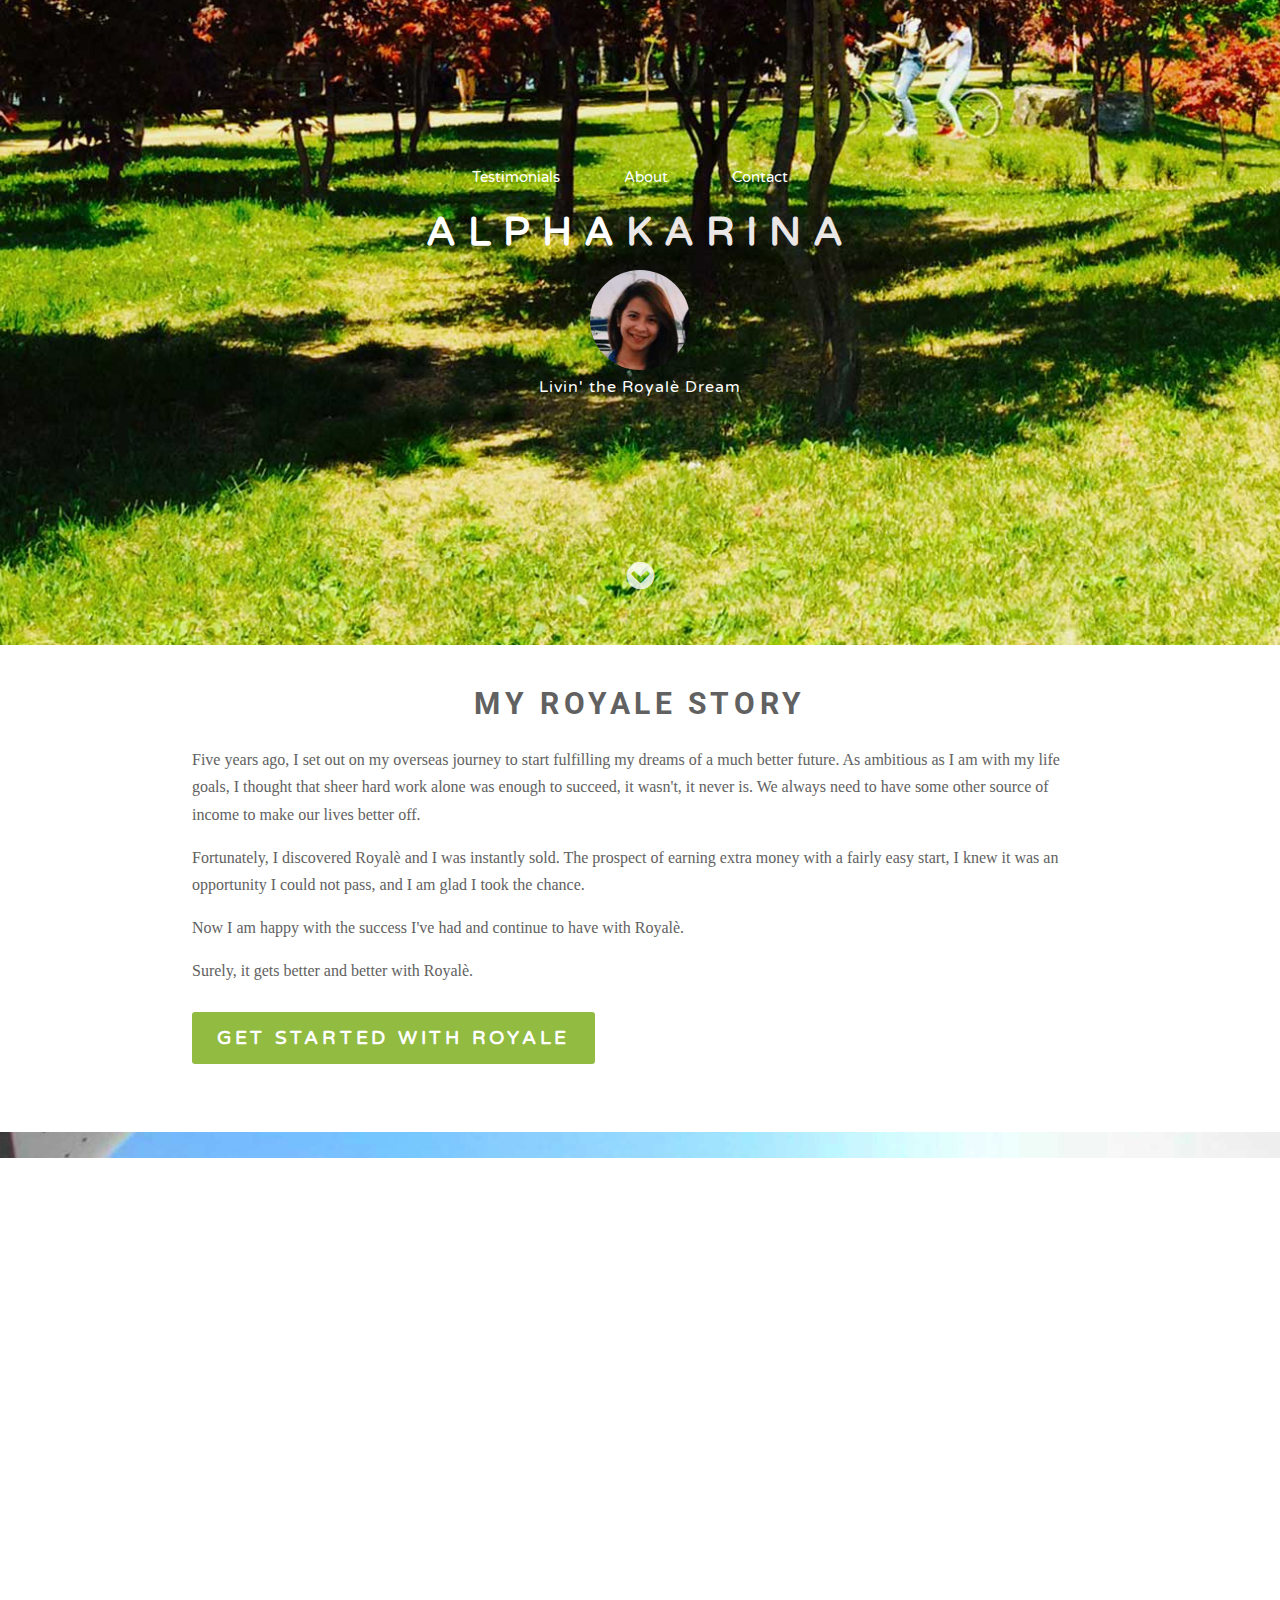
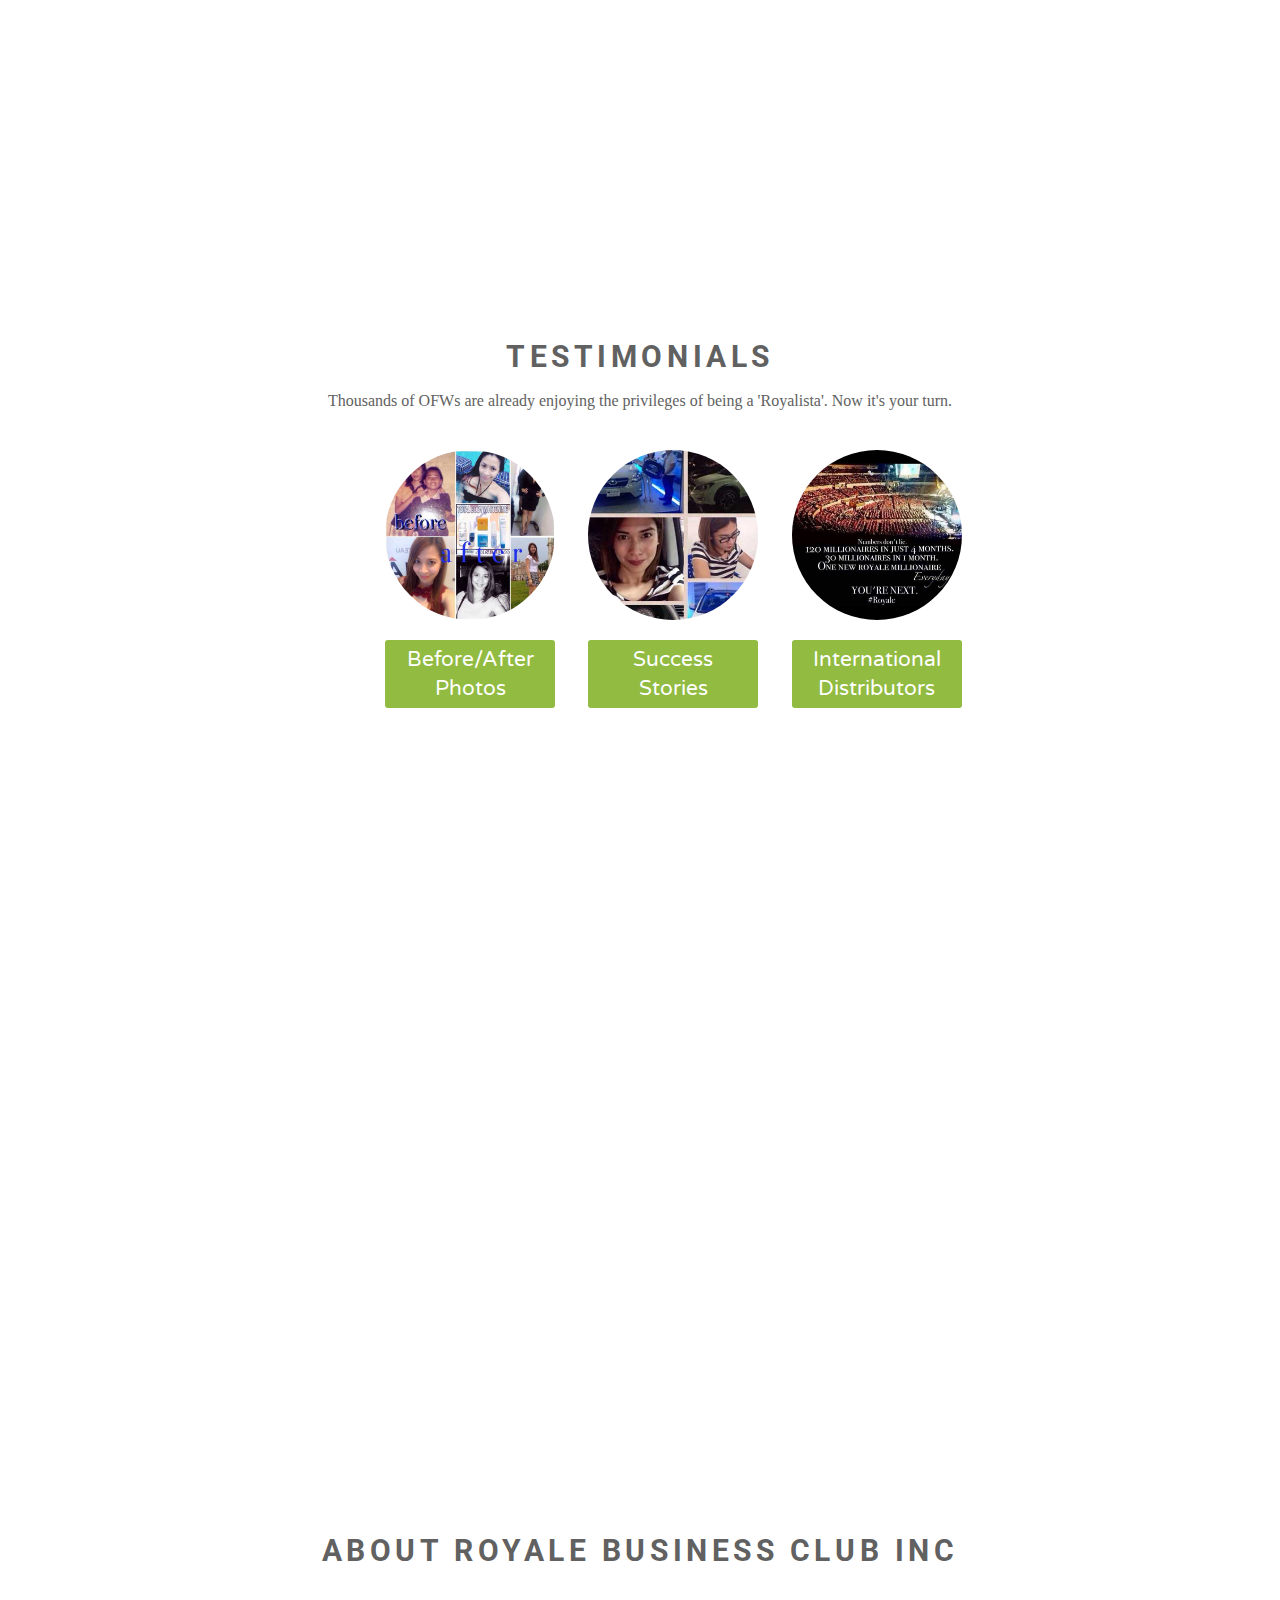
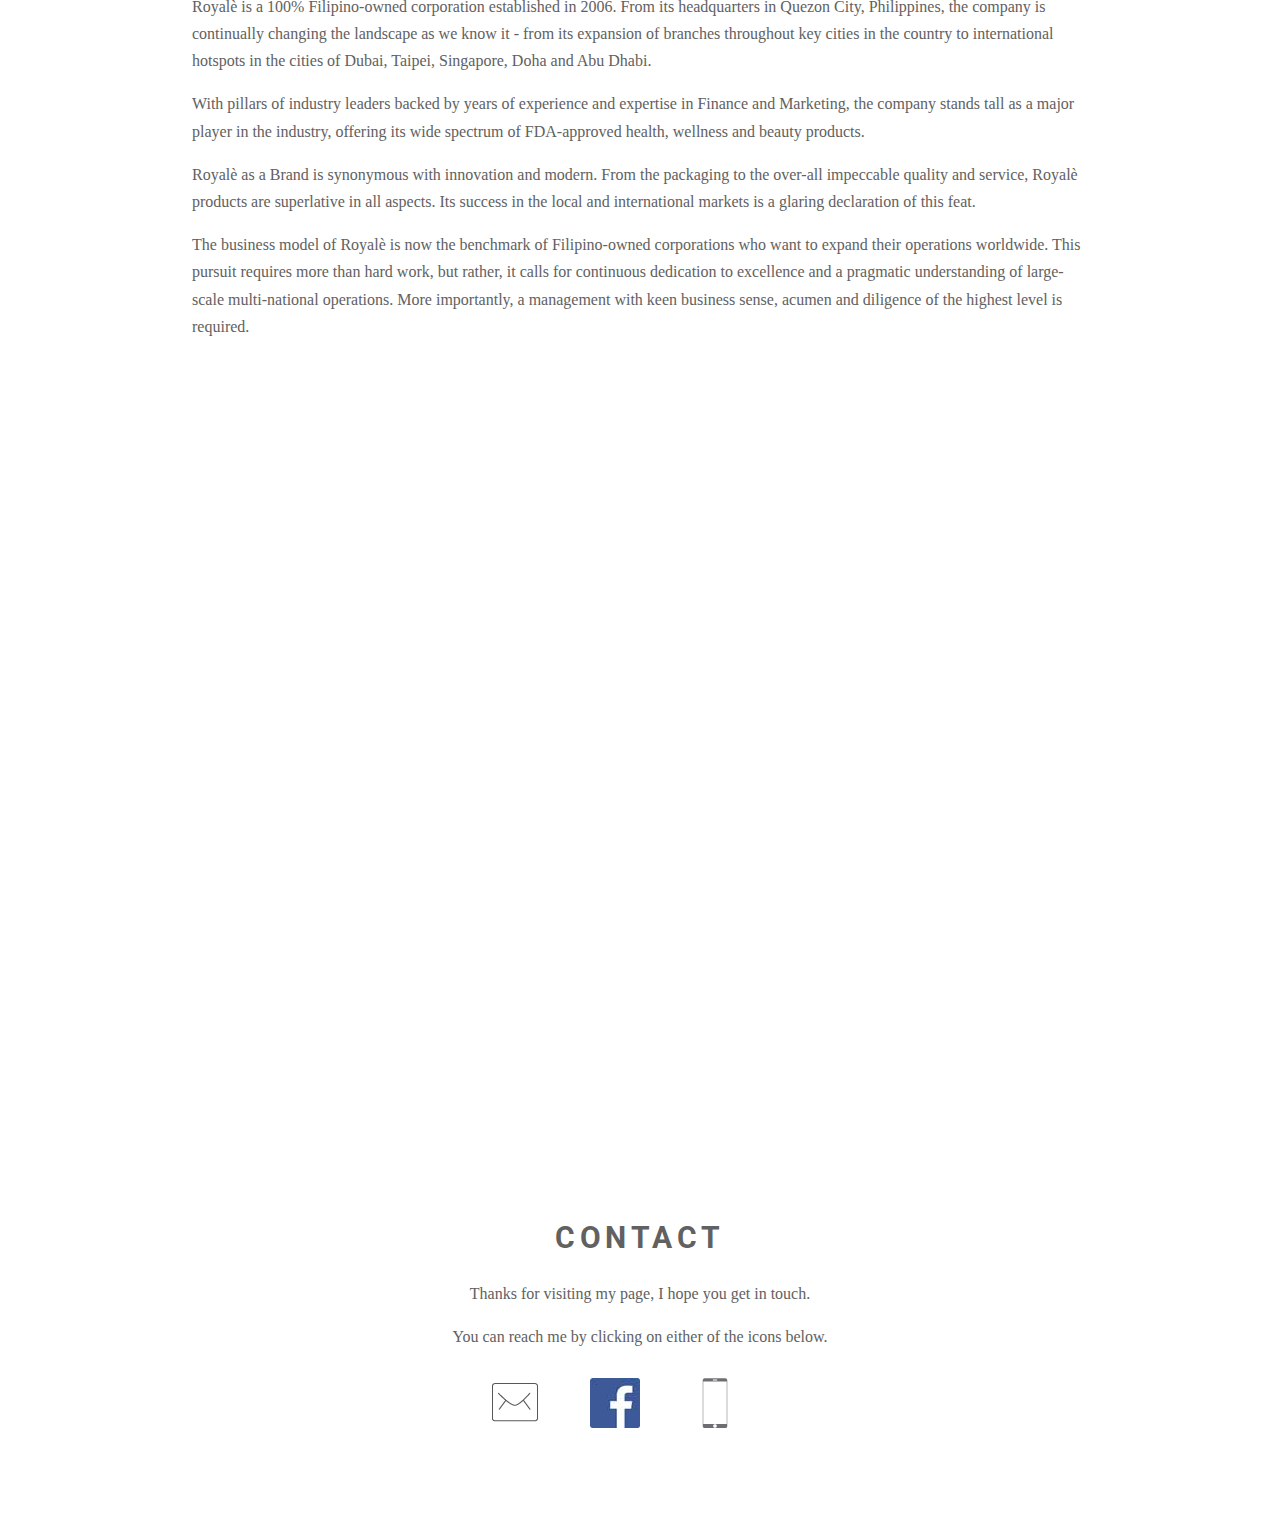
==== index.html @ d2c98008 "Automated commit at 2014-09-12 15:16:18 UTC by middleman-deploy 0.2.3" ====
<!DOCTYPE html>
<!--[if lt IE 7]>      <html class="no-js lt-ie9 lt-ie8 lt-ie7"> <![endif]-->
<!--[if IE 7]>         <html class="no-js lt-ie9 lt-ie8"> <![endif]-->
<!--[if IE 8]>         <html class="no-js lt-ie9"> <![endif]-->
<!--[if gt IE 8]><!--> <html class="no-js"> <!--<![endif]-->
    <head>
        <meta charset="utf-8">
        <meta http-equiv="X-UA-Compatible" content="IE=edge,chrome=1">
        <!-- Use title if it's in the page YAML frontmatter -->
        <title>Alpha Karina</title>
        <meta name="description" content="">
        <meta name="viewport" content="width=device-width">
        <link href='http://fonts.googleapis.com/css?family=Varela+Round' rel='stylesheet' type='text/css'> 

        <link href='http://fonts.googleapis.com/css?family=Roboto' rel='stylesheet' type='text/css'>

        <link href="//maxcdn.bootstrapcdn.com/font-awesome/4.1.0/css/font-awesome.min.css" rel="stylesheet">

        <!-- Place favicon.ico and apple-touch-icon.png in the root directory -->

        <link href="css/normalize-ec2a8901.css" media="screen" rel="stylesheet" type="text/css" />
<link href="css/main-12989f9e.css" media="screen" rel="stylesheet" type="text/css" />
<link href="css/style-12ccabf1.css" media="screen" rel="stylesheet" type="text/css" />
<link href="css/lightbox-7be808d5.css" media="screen" rel="stylesheet" type="text/css" />
<link href="css/jquery.bxslider-d6df40f2.css" media="screen" rel="stylesheet" type="text/css" /> 
        <script src="js/vendor/modernizr-2.6.1.min-0d7a8993.js"></script>        
        <script src="js/vendor/lightbox.min-272e12c3.js"></script>        
        <script src="js/vendor/jquery.bxslider.min-d3cb6875.js"></script> 
        <script src="js/vendor/jquery.stellar.min-2bbe500d.js"></script> 
    </head>
    
        <!--[if lt IE 7]>
            <p class="chromeframe">You are using an outdated browser. <a href="http://browsehappy.com/">Upgrade your browser today</a> or <a href="http://www.google.com/chromeframe/?redirect=true">install Google Chrome Frame</a> to better experience this site.</p>
        <![endif]-->

    <body class="index">

        <div id="container">
  <div class="homeBg" data-stellar-background-ratio=".25">
    <div class="header">

      <nav>
        <ul>
          <li><a href="#testimonials">Testimonials</a></li>
          <li><a href="#about">About</a></li>
          <li><a href="#contact">Contact</a></li>
        </ul>
      </nav>      
    
      <div>
        <h1 >ALPHA<span>KARINA</span></h1>
        <img class="img-alpha" src="img/alphaHeader-5966c0d0.jpg" /> 
        <p>Livin' the Royalè Dream</p>
      </div>

      <div class="browseSvg">
        <a href="#royale">
        <i class="fa fa-chevron-circle-down fa-2x"></i></a>
      </div>      
    </div><!--.header-->
  </div><!--.homeBg-->  

  <div class="main">

    <section id="royale">

      <h1>My Royale Story</h1>
      <p>
        Five years ago, I set out on my overseas journey to start fulfilling my dreams of a much better future. As ambitious as I am with my life goals, I thought that sheer hard work alone was enough to succeed, it wasn't, it never is. We always need to have some other source of income to make our lives better off.
      </p>
      <p>
          Fortunately, I discovered Royalè and I was instantly sold. The prospect of earning extra money with a fairly easy start, I knew it was an opportunity I could not pass, and I am glad I took the chance.
      </p>
      <p>
          Now I am happy with the success I've had and continue to have with Royalè.
      </p>
      <p>Surely, it gets better and better with Royalè.</p>

      <h3><a href="start/">Get Started with Royale</a></h3>

    </section>
  </div><!--.main-->  

  <section class="module parallax parallax-1" data-stellar-background-ratio=".25">

    <div class="container">  
      <h1>#Free<span>Falling</span></h1>        
        <div class="browse2">
          <a href="#testimonials">
          <i class="fa fa-chevron-circle-down fa-3x"></i></a>
        </div>
    </div><!--.container-->  

  </section>
        
  <div class="testimonials-section center-cont">
    <section id="testimonials">
      <h1>Testimonials</h1>
      <p>
          Thousands of OFWs are already enjoying the privileges of being a 'Royalista'. Now it's your turn.
      </p>

      <div class="testi-lightbox">
        <div class="table">
          <ul>

            <li> 
                    
                <ul>
                  <li><a href="/img/bef-1-f3e4585e.jpg" data-lightbox="before"><img class="testi-img" src="img/bef-1-f3e4585e.jpg" /><span>Before/After Photos</span></a></li>
                  <li><a href="/img/bef-2-6d7b9734.jpg" data-lightbox="before" style="display: none;">2</a></li>
                  <li><a href="/img/bef-3-d622bdcc.jpg" data-lightbox="before" style="display: none;">3</a></li>
                  <li><a href="/img/bef-4-c983441d.jpg" data-lightbox="before" style="display: none;">4</a></li>
                  <li><a href="/img/bef-5-0d9a2e13.jpg" data-lightbox="before" style="display: none;">5</a></li>
                </ul>
                        
            </li>

              
                <li>
                 
                    <ul>
                  <li><a href="/img/success-1-9a375135.jpg" data-lightbox="success" data-title="Ms. Almond Randrup, nurse by profession and within her 3 years in Royalè, she rewarded herself a brand new Subaru SUV."><img class="testi-img" src="img/success-thumb-33e71b02.jpg" /><span class="testi-span">Success Stories</span></a></li>
                  <li><a href="/img/success-2-4462d247.jpg" data-lightbox="success" data-title="Mr. Daniel Cancio, the first OFW in Dubai who bought a brand new Ferrari by only doing Royalè. He is a 'Movers & Shakers' awardee, earned PhP30 million pesos with Royalè." style="display: none;">2</a></li>
                  <li><a href="/img/success-3-e5406aa5.jpg" data-lightbox="success" data-title="Rey Phillip Ferrer, a former Professor at the University of the East in Philippines,  chooses to do Royalè because of the big income differences." style="display: none;">3</a></li>
                  <li><a href="/img/success-4-52f83676.jpg" data-lightbox="success" data-title="Ms. Alpha Manguba earned thousands in her first 3 months of doing Royalè as part-time business. After office hours, she goes directly to Royalè office for 2 to 3x a week." style="display: none;">4</a></li>
                  <li><a href="/img/success-5-e309faeb.jpg" data-lightbox="success" data-title="Ms.Apple Tan bought her Audi car & townhouse by doing Royalè for 6 years" style="display: none;">5</a></li>
                  <li><a href="/img/success-6-91b6b8d9.jpg" data-lightbox="success" data-title="'Shop 'til you drop' all designers bags & belts in Paris, France." style="display: none;">6</a></li>
                  <li><a href="/img/success-7-f54616f6.jpg" data-lightbox="success" data-title="Ms. Mary Joanne Tan received her award as 'Movers & Shakers' (earned PhP30 million with Royalè)" style="display: none;">7</a></li>
                  <li><a href="/img/success-8-654dc7d8.jpg" data-lightbox="success" style="display: none;">8</a></li>
                  <li><a href="/img/int-6-7c210664.jpg" data-lightbox="success" data-title="Now imagine yourself earning this much with Royalè. Are you excited yet? You should be."style="display: none;">9</a></li>
                  </ul>
                             
              </li>  
               
            <li>       
             
                <ul>
                  <li><a href="/img/int-1-15725732.jpg" data-lightbox="int"><img class="testi-img" src="img/int-1-15725732.jpg" /><span>International Distributors</span></a></li>
                  <li><a href="/img/int-2-93400773.jpg" data-lightbox="int" style="display: none;">2</a></li>
                  <li><a href="/img/int-3-fdcdd3ac.jpg" data-lightbox="int" style="display: none;">3</a></li>
                  <li><a href="/img/int-4-5a03297e.jpg" data-lightbox="int" style="display: none;">4</a></li>
                  <li><a href="/img/int-5-60a8d8f2.jpg" data-lightbox="int" style="display: none;">5</a></li>                  
                  <li><a href="/img/int-7-1f85504b.jpg" data-lightbox="int" style="display: none;">6</a></li>
                  
                </ul>
              
            </li>

          </ul>
        </div>
      </div>

      <div>
<ul>
    
  </ul>
  

   
</div> 

    </section>
  </div><!--.main-->  

  <section class="module parallax parallax-2" data-stellar-background-ratio=".25">
    <div class="container">  
      <h1>#Team<span>Happy</span></h1>
      <div class="browse2">
        <a href="#about">
        <i class="fa fa-chevron-circle-down fa-3x"></i></a>
      </div>
    </div><!--.container-->  
              
  </section>
        
  <div class="main">
    <section id="about">
      <h1>About Royale Business Club Inc</h1>
      <p>
          Royalè is a 100% Filipino-owned corporation established in 2006. From its headquarters in Quezon City, Philippines, the company is continually changing the landscape as we know it - from its expansion of branches throughout key cities in the country to international hotspots in the cities of Dubai, Taipei, Singapore, Doha and Abu Dhabi.
      </p>  
      <p>
          With pillars of industry leaders backed by years of experience and expertise in Finance and Marketing, the company stands tall as a major player in the industry, offering its wide spectrum of FDA-approved health, wellness and beauty products. 
      </p>
      <p>
          Royalè as a Brand is synonymous with innovation and modern. From the packaging to the over-all impeccable quality and service, Royalè products are superlative in all aspects. Its success in the local and international markets is a glaring declaration of this feat.
      </p>
      <p>

          The business model of Royalè is now the benchmark of Filipino-owned corporations who want to expand their operations worldwide. This pursuit requires more than hard work, but rather, it calls for continuous dedication to excellence and a pragmatic understanding of large-scale multi-national operations. More importantly, a management with keen business sense, acumen and diligence of the highest level is required.
      </p>
    </section>
  </div><!--.main-->  

  <section class="module parallax parallax-3" data-stellar-background-ratio=".25">
    <div class="container">  
      <h1>#Flower<span>Power</span></h1>
      <div class="browse2">
        <a href="#contact">
          <i class="fa fa-chevron-circle-down fa-3x"></i></a>
      </div>
    </div><!--.container-->  
  </section>
          
              
  <div class="main center-cont">            
    <section id="contact">
      <h1>Contact</h1>

      <p>Thanks for visiting my page, I hope you get in touch.</p>    
      <p>You can reach me by clicking on either of the icons below.</p>      
      
      <div class="contactIcons">
      <a href="mailto:alphakarinaroyale@gmail.com" class="email"> </a>
      <a href="https://facebook.com/alpha.manguba" target="_blank" class="fb"> </a>
      <a href="/img/contact-d8ec8155.jpg" data-lightbox="contact" class="mobile"> </a>
      </div>
    </section>
  </div><!--.main-->

  <a href="#" class="scrollToTop"><span>Back To Top</span></a>

</div><!--container-->

<script src="https://squaresend.com/squaresend.js"></script>



        <script src="//ajax.googleapis.com/ajax/libs/jquery/1.11.1/jquery.min.js"></script>
        <script>window.jQuery || document.write('<script src="js/vendor/jquery-1.11.1.min-4a99362a.js"><\/script>')</script>        
        
        <script src="js/all-8e09cda8.js" type="text/javascript"></script> 

        <!-- Google Analytics: change UA-XXXXX-X to be your site's ID. -->
        <script>
            var _gaq=[['_setAccount','UA-XXXXX-X'],['_trackPageview']];
            (function(d,t){var g=d.createElement(t),s=d.getElementsByTagName(t)[0];
            g.src=('https:'==location.protocol?'//ssl':'//www')+'.google-analytics.com/ga.js';
            s.parentNode.insertBefore(g,s)}(document,'script'));
        </script>
        
    </body>
</html>
---- css/main-12989f9e.css ----
html,button,input,select,textarea{color:#222}body{font-size:1em;line-height:1.4}::-moz-selection{background:#b3d4fc;text-shadow:none}::selection{background:#b3d4fc;text-shadow:none}hr{display:block;height:1px;border:0;border-top:1px solid #ccc;margin:1em 0;padding:0}img{vertical-align:middle}fieldset{border:0;margin:0;padding:0}textarea{resize:vertical}.chromeframe{margin:0.2em 0;background:#ccc;color:#000;padding:0.2em 0}.ir{background-color:transparent;border:0;overflow:hidden;*text-indent:-9999px}.ir:before{content:"";display:block;width:0;height:100%}.hidden{display:none !important;visibility:hidden}.visuallyhidden{border:0;clip:rect(0 0 0 0);height:1px;margin:-1px;overflow:hidden;padding:0;position:absolute;width:1px}.visuallyhidden.focusable:active,.visuallyhidden.focusable:focus{clip:auto;height:auto;margin:0;overflow:visible;position:static;width:auto}.invisible{visibility:hidden}.clearfix:before,.clearfix:after{content:" ";display:table}.clearfix:after{clear:both}.clearfix{*zoom:1}@media print{*{background:transparent !important;color:#000 !important;box-shadow:none !important;text-shadow:none !important}a,a:visited{text-decoration:underline}a[href]:after{content:" (" attr(href) ")"}abbr[title]:after{content:" (" attr(title) ")"}.ir a:after,a[href^="javascript:"]:after,a[href^="#"]:after{content:""}pre,blockquote{border:1px solid #999;page-break-inside:avoid}thead{display:table-header-group}tr,img{page-break-inside:avoid}img{max-width:100% !important}@page{margin:0.5cm}p,h2,h3{orphans:3;widows:3}h2,h3{page-break-after:avoid}}
---- css/style-12ccabf1.css ----
body{color:#616161;font-family:Georgia, Times, serif}body h1{text-transform:uppercase;text-align:center;font-family:'Roboto';letter-spacing:0.15em;font-size:1.9em;font-weight:bold}body p{font-weight:lighter;line-height:.2em}#container{margin-left:auto;margin-right:auto}.main{margin:0 auto;width:70%}section{padding-bottom:7%;padding-top:2%}.main p{line-height:170%}a{outline:0 !important}.main h3{margin-top:40px}.main h3 a{text-decoration:none;list-style-type:none;text-transform:uppercase;font-family:"Varela round", sans-serif;font-size:1em;letter-spacing:.2em;color:#fff;padding:15px 25px 15px 25px;background-color:#91bb41;border-radius:3px}.main h3 a:hover{opacity:0.85;-webkit-transition:all 0.4s ease 0s;-moz-transition:all 0.4s ease 0s;-ms-transition:all 0.4s ease 0s;transition:all 0.4s ease 0s}.testimonials-section{width:90%;margin-left:auto;margin-right:auto}.testi-img{height:170px;width:170px;border-radius:100%;background-repeat:none}.table{display:table;margin:0 auto}.testi-lightbox{height:100%}.testi-lightbox ul{text-align:center}.testi-lightbox ul li{width:24%;float:left;margin-right:6.2%;padding-right:2.1%;margin-bottom:2%;list-style-type:none;border-radius:3%}.testi-lightbox ul li a{text-decoration:none;position:relative}.testi-lightbox ul li a:hover{opacity:0.85;-webkit-transition:all 0.4s ease 0s;-moz-transition:all 0.4s ease 0s;-ms-transition:all 0.4s ease 0s;transition:all 0.4s ease 0s}.testi-lightbox ul li a span{font-family:"Varela round", sans-serif;color:#fff;font-size:1.3em;vertical-align:center;position:absolute;top:115px;background-color:#91bb41;left:0;padding:5px 10px 5px 10px;border-radius:3px}.scrollToTop{width:90px;height:90px;font-family:"Varela round", sans-serif;padding:10px;text-align:center;background-color:#ccc;font-weight:light;font-size:12px;color:#444;text-decoration:none;position:fixed;bottom:7px;right:1px;display:none;background:url("/img/arrowUp-6f41e5c9.png") no-repeat 10px 15px}.scrollToTop span{position:fixed;bottom:30px;right:40px;color:#ccc}.scrollToTop:hover{text-decoration:none}.header{text-align:center;padding-top:150px}.homeBg{background-image:url("/img/alphaBg1-5f12766c.jpg");background-size:cover;height:645px;width:100%;background-repeat:no-repeat;background-attachment:fixed;background-position:center top;font-family:"Varela round", sans-serif}.homeBg h1{font-size:40px;font-family:"Varela round", sans-serif;color:#fff;letter-spacing:12px;margin:10px}.homeBg h1 span{color:#ebe7e7;display:inline-block}.homeBg p{color:#fff;letter-spacing:1px}.img-alpha{height:100px;width:100px;border-radius:100%}nav ul{text-align:center}nav ul li{display:inline-block;margin-right:60px;text-decoration:none;list-style:none}nav ul li .selected{color:#bdd78b;outline:0}nav ul li a{text-decoration:none;color:#fff;font-size:15px}nav ul li a:hover{opacity:0.8;-webkit-transition:all 0.4s ease 0s;-moz-transition:all 0.4s ease 0s;-ms-transition:all 0.4s ease 0s;transition:all 0.4s ease 0s}nav ul.sticky{position:fixed;z-index:20;width:100%;padding-top:15px;top:-20px;text-align:right;background-color:#fff;-webkit-transition:all 0.4s ease 0s;-moz-transition:all 0.4s ease 0s;-ms-transition:all 0.4s ease 0s;transition:all 0.4s ease 0s;border-bottom:1px solid #e8e8e8;padding-bottom:10px;box-shadow:0 1.5px 2px 0 rgba(0,0,0,0.2),0 0 1px 1px rgba(255,255,255,0.2) inset}nav ul.sticky a{color:#686868;font-family:"Varela round", sans-serif}nav ul.sticky .selected{color:#bdd78b}.browseSvg{margin-top:170px}i{color:#fff;opacity:0.8}section.module.parallax{height:645px;background-position:50% 50%;background-repeat:no-repeat;background-attachment:fixed;background-size:cover}section.module.parallax-1{background-image:url("/img/skydive2-d46f6daa.jpg")}.container h1{padding-top:10%;font-size:400%;font-family:"Varela round", sans-serif;letter-spacing:.1em;text-transform:none;font-weight:lighter;text-align:center;color:#fff;opacity:.5}section.module.parallax-2{background-image:url("/img/skydive1-ffb77cdc.jpg")}section.module.parallax-3{background-image:url("/img/flower-dd47fab4.jpg")}.browse2{text-align:center}.browse2 i{opacity:0.7;margin-top:100px}.contactIcons{margin-top:50px}#contact a{font-size:50px;text-indent:-999px;padding:50px}.email{background:url("/img/envelopeSmall-c3c065c7.png") no-repeat 0px 20px}.mobile{background:url("/img/mobile-6947c3b6.png") no-repeat 0px 20px;padding:20px}.mobile a{text-align:right;font-size:10px}.fb{background:url("/img/facebook-e70dcef2.jpg") no-repeat 0 20px;padding:40px}.submit :hover{background-color:#bdd78b}.startHeader{background-image:url("/img/flower2-14a64ff2.jpg");background-size:cover;height:645px;background-position:30% 50%;background-repeat:no-repeat;background-attachment:fixed;background-position:center top}.start-cont{padding-top:40px;padding-bottom:50px}.center-cont{text-align:center}.startCont{padding:20px;margin:0 10px 0 10px;width:550px;max-height:500px;text-align:center;font-family:"Varela round", sans-serif}.startCont h1{letter-spacing:10px;font-size:35px;font-family:"Varela round", sans-serif;background-color:#96bf47;border-radius:3px;padding:5px;color:#efefef}.startCont h1 span{color:#fff;font-size:50px}.startCont h2{color:#fff}.startCont p{color:#fff;text-align:left;margin-left:40px;line-height:150%}.homeLink nav ul li{text-indent:-999px}.browse{text-align:center;margin-top:130px}.slideCont{background-image:url("/img/royale1-81ae5d79.jpg");background-size:cover;height:500px;width:100%;background-attachment:fixed}.channels ul{list-style:none;height:550px}.channels ul li{margin-left:5%;float:left;padding:5px;height:500px}#channels{background-image:url("/img/royale1-81ae5d79.jpg");background-size:cover;height:auto;width:100%;background-attachment:fixed}.main a{text-decoration:none;color:#5c5c5c;font-size:25px}.main a span{font-size:13px;color:#b2d078}.sliderBg{background-image:url("/img/royale1-81ae5d79.jpg");background-size:cover;width:100%;background-attachment:fixed}.sliderCont{max-width:600px;height:520px;margin:0 auto;padding-top:20px}@media screen and (max-width: 767px){.main h1{font-size:110%;line-height:120%;padding-top:5%}.main h2{font-size:120%}.main h3{font-size:71%}.main h3 a{font-size:2em}.main h3 a span{font-size:40%}.main p{font-size:80%}.mobile{padding:5px}.testimonials-section{width:90%;margin:0 auto}.testimonials-section p{line-height:1.5em;font-size:80%}.testimonials-section h1{font-size:110%}.testi-lightbox{width:100%}.testi-lightbox ul li{float:none;width:80%;margin-left:-15px;padding-right:15px;margin-bottom:60px}.testi-lightbox ul li a{position:relative;font-size:.8em}.testi-lightbox ul li a span{position:absolute;right:30px;top:20px}.testi-lightbox li:nth-child(3){margin-top:-35px}.table{display:block}.homeBg{background-size:551%;max-height:500px;background-position:85% 50%;background-attachment:scroll}.header{padding-top:20px}.startHeader{background-size:650%;height:650px;background-position:10% 4%;background-attachment:scroll}.startCont{width:inherit;height:400px;text-align:center}.startCont h1{font-size:15px;background-color:#96bf47;border-radius:3px;padding:5px 10px 5px 10px;color:#efefef}.startCont h1 span{color:#fff;font-size:20px}.startCont h2{font-size:20px}.startCont p{font-size:.7em;text-align:center;margin-left:0}.sliderCont{height:100%}.browse i{margin-top:20px}.browseSvg{margin-top:80px}.contactIcons{margin-bottom:80px}#contact a{padding:40px}nav ul.sticky{text-align:left}nav ul li{margin-right:9%}section.module.parallax-1{background-size:200%;background-attachment:scroll}section.module.parallax-2{background-size:200%;background-attachment:scroll}section.module.parallax-3{background-size:200%;background-position:left bottom;background-attachment:scroll}section.module.parallax{height:350px}section{margin-bottom:5%;padding-top:0;padding-bottom:5%}.main{width:75%}.main h3 a{font-size:.92em;padding:10px}.browse{margin-top:100px}.container{display:none}.sliderBg{background-size:240%}}@media screen and (min-width: 768px) and (max-width: 1024px){.testi-img{height:140px;width:140px;border-radius:100%}.testi-lightbox{height:auto}.testi-lightbox ul li{padding:1%;margin-right:1.5%;padding-bottom:35px}.startHeader{background-size:300%;background-position:12% 30%;background-attachment:scroll}section.module.parallax-1{background-size:200%;background-attachment:scroll}section.module.parallax-2{background-size:200%;background-attachment:scroll}section.module.parallax-3{background-size:200%;background-position:left bottom;background-attachment:scroll}.homeBg{background-size:250%;background-position:95% 5%;background-attachment:scroll}.browse{margin-top:90px;text-align:center}.startCont{width:inherit}.startCont p{text-align:center;margin-left:0px}.startHeader{text-align:center}.contactIcons{margin-bottom:0}#contact{padding-bottom:40%}#contact a{margin-left:30px;margin-top:30px}.container{font-size:90%}.mobile{padding:5px}.main h1{font-size:150%;line-height:120%;padding-top:5%}.main h2{font-size:120%}.main h3{font-size:100%}.main p{font-size:80%}.main a{font-size:100%}.main a span{font-size:60%}.sliderBg{background-size:240%}}
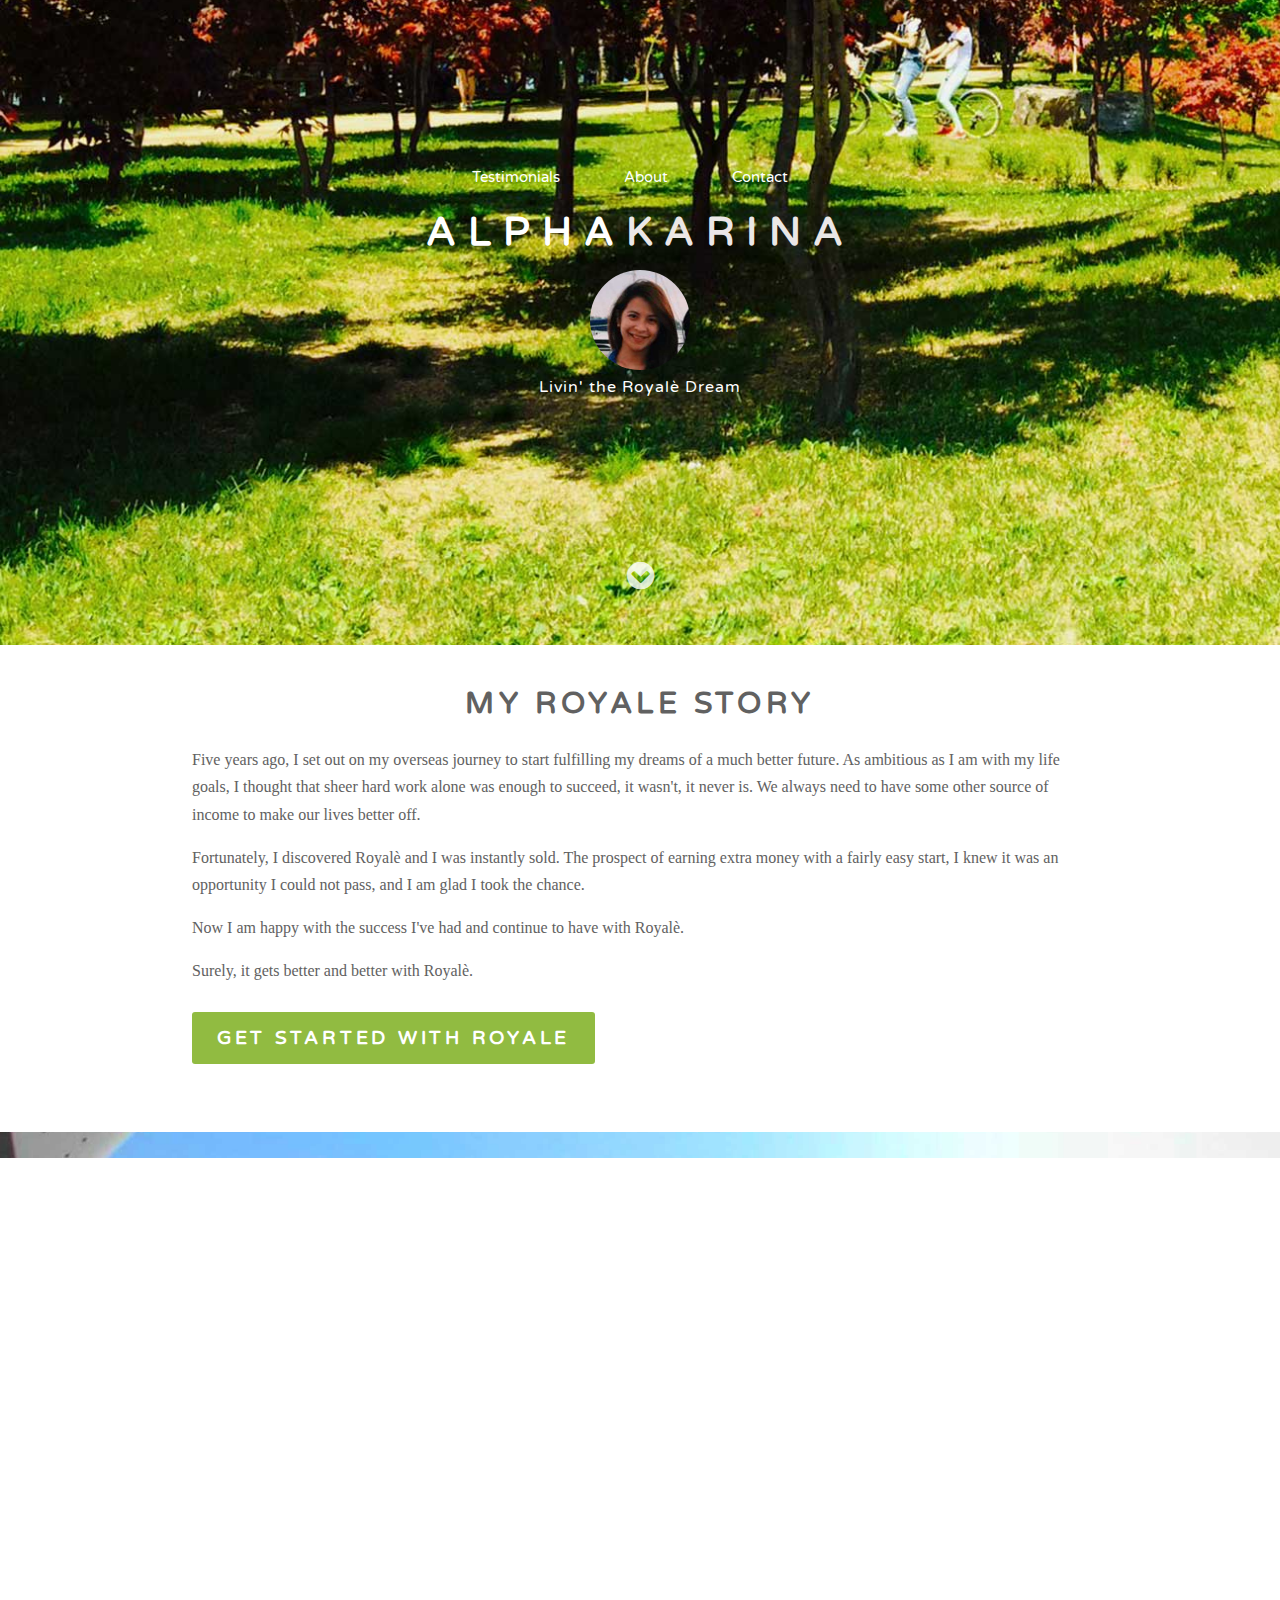
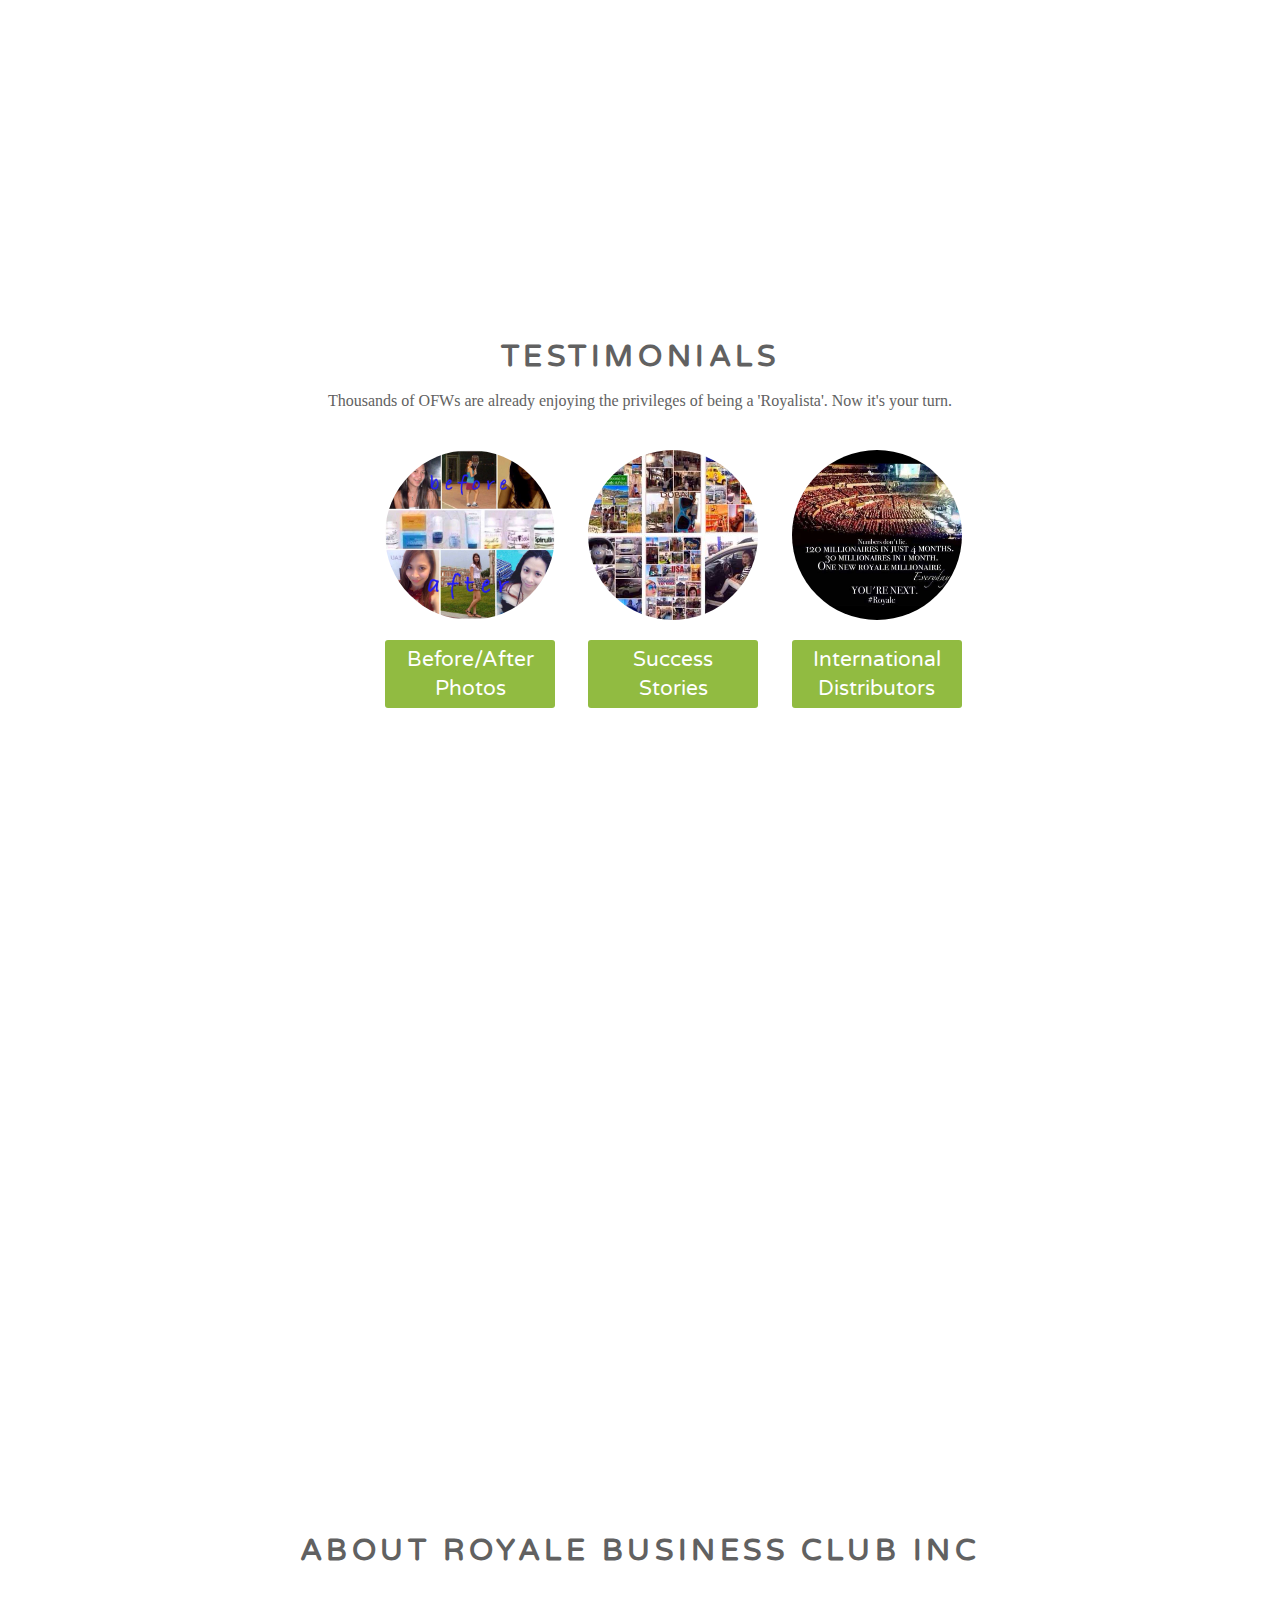
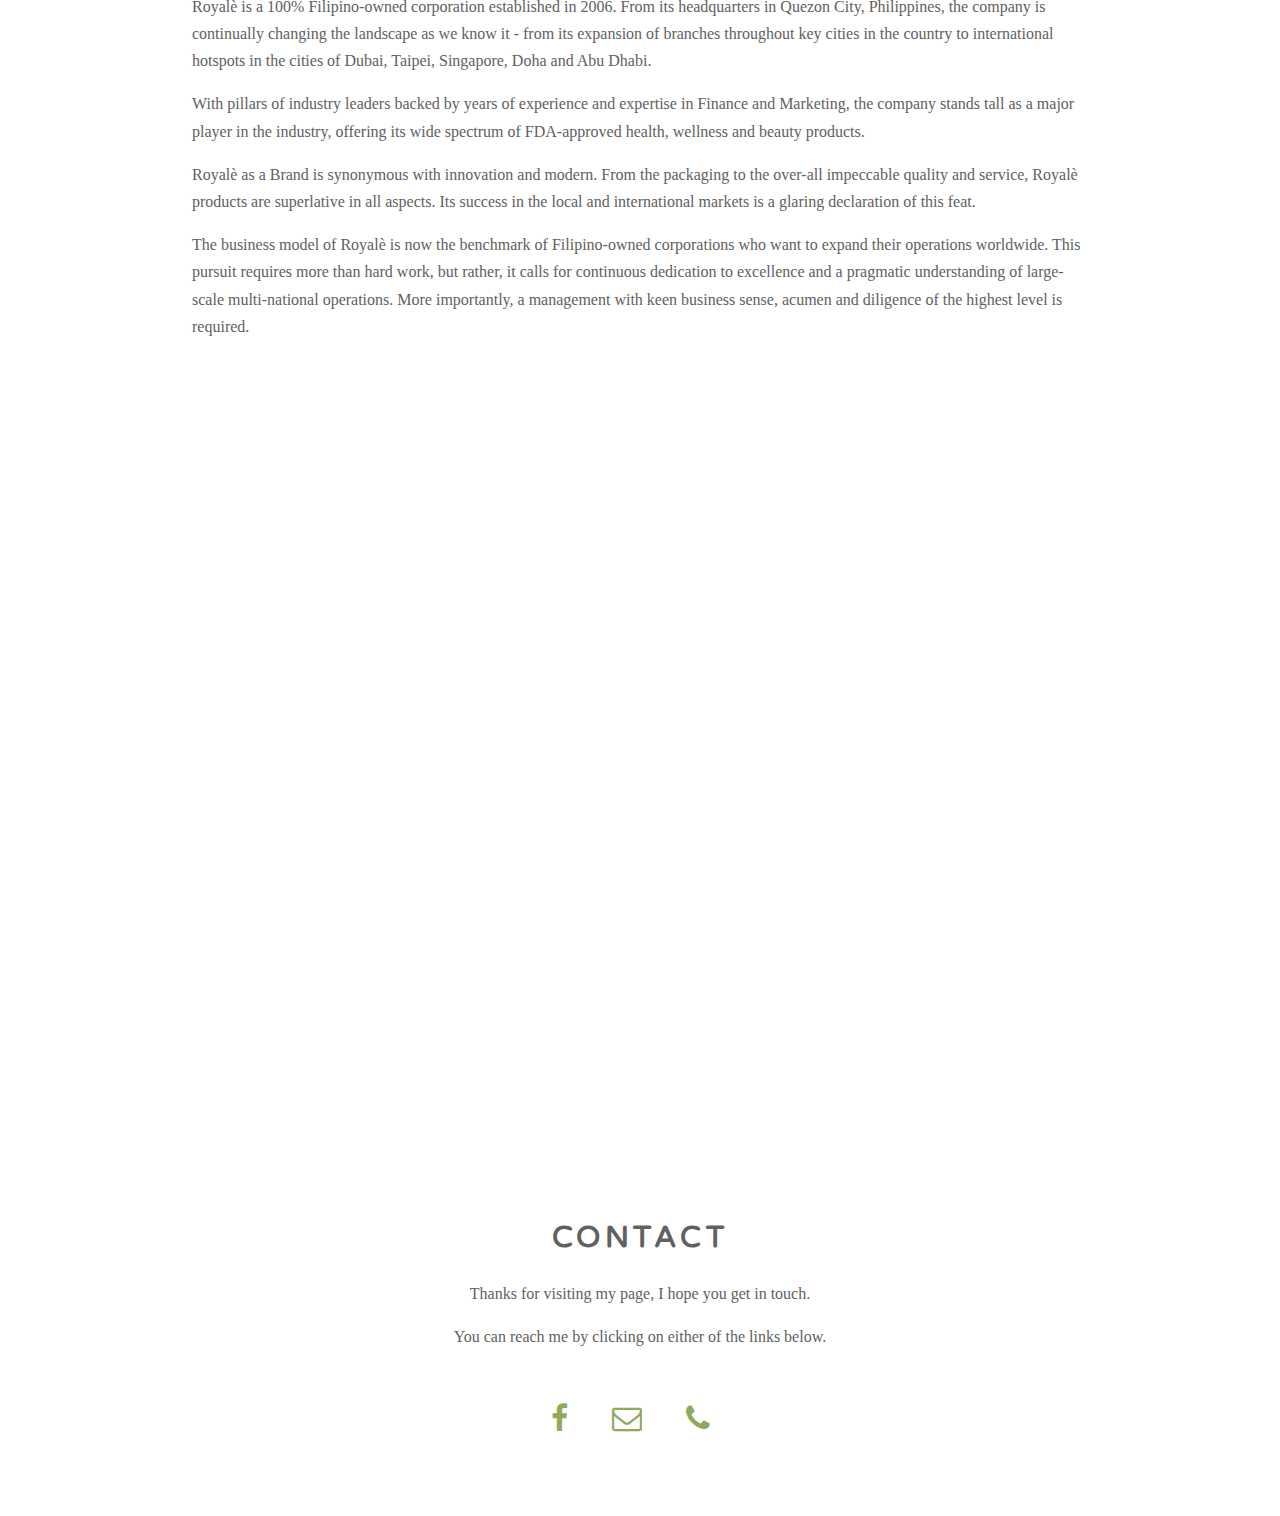
==== commit 088a43a0: "Automated commit at 2014-09-13 02:32:29 UTC by middleman-deploy 0.2.3" ====
--- a/index.html
+++ b/index.html
@@ -10,17 +10,14 @@
         <title>Alpha Karina</title>
         <meta name="description" content="">
         <meta name="viewport" content="width=device-width">
-        <link href='http://fonts.googleapis.com/css?family=Varela+Round' rel='stylesheet' type='text/css'> 
-
-        <link href='http://fonts.googleapis.com/css?family=Roboto' rel='stylesheet' type='text/css'>
-
+        <link href='http://fonts.googleapis.com/css?family=Varela+Round' rel='stylesheet' type='text/css'>
         <link href="//maxcdn.bootstrapcdn.com/font-awesome/4.1.0/css/font-awesome.min.css" rel="stylesheet">
-
+        
         <!-- Place favicon.ico and apple-touch-icon.png in the root directory -->
 
         <link href="css/normalize-ec2a8901.css" media="screen" rel="stylesheet" type="text/css" />
 <link href="css/main-12989f9e.css" media="screen" rel="stylesheet" type="text/css" />
-<link href="css/style-12ccabf1.css" media="screen" rel="stylesheet" type="text/css" />
+<link href="css/style-932df6b6.css" media="screen" rel="stylesheet" type="text/css" />
 <link href="css/lightbox-7be808d5.css" media="screen" rel="stylesheet" type="text/css" />
 <link href="css/jquery.bxslider-d6df40f2.css" media="screen" rel="stylesheet" type="text/css" /> 
         <script src="js/vendor/modernizr-2.6.1.min-0d7a8993.js"></script>        
@@ -107,7 +104,7 @@
             <li> 
                     
                 <ul>
-                  <li><a href="/img/bef-1-f3e4585e.jpg" data-lightbox="before"><img class="testi-img" src="img/bef-1-f3e4585e.jpg" /><span>Before/After Photos</span></a></li>
+                  <li><a href="/img/bef-1-d9cd6bb0.jpg" data-lightbox="before"><img class="testi-img" src="img/bef-1-d9cd6bb0.jpg" /><span>Before/After Photos</span></a></li>
                   <li><a href="/img/bef-2-6d7b9734.jpg" data-lightbox="before" style="display: none;">2</a></li>
                   <li><a href="/img/bef-3-d622bdcc.jpg" data-lightbox="before" style="display: none;">3</a></li>
                   <li><a href="/img/bef-4-c983441d.jpg" data-lightbox="before" style="display: none;">4</a></li>
@@ -120,14 +117,14 @@
                 <li>
                  
                     <ul>
-                  <li><a href="/img/success-1-9a375135.jpg" data-lightbox="success" data-title="Ms. Almond Randrup, nurse by profession and within her 3 years in Royalè, she rewarded herself a brand new Subaru SUV."><img class="testi-img" src="img/success-thumb-33e71b02.jpg" /><span class="testi-span">Success Stories</span></a></li>
-                  <li><a href="/img/success-2-4462d247.jpg" data-lightbox="success" data-title="Mr. Daniel Cancio, the first OFW in Dubai who bought a brand new Ferrari by only doing Royalè. He is a 'Movers & Shakers' awardee, earned PhP30 million pesos with Royalè." style="display: none;">2</a></li>
+                  <li><a href="/img/success-1-72afb3ba.jpg" data-lightbox="success" data-title="Ms. Almond Randrup, nurse by profession and within her 3 years in Royalè, she rewarded herself a brand new Subaru SUV."><img class="testi-img" src="img/success-1t-7d71bb1d.jpg" /><span class="testi-span">Success Stories</span></a></li>
+                  <li><a href="/img/success-2-4462d247.jpg" data-lightbox="success" data-title="Mr. Daniel Cancio, the first OFW in Dubai who bought a brand new Ferrari by only doing Royalè. He is a 'Movers & Shakers' awardee, earned PhP30 million with Royalè." style="display: none;">2</a></li>
                   <li><a href="/img/success-3-e5406aa5.jpg" data-lightbox="success" data-title="Rey Phillip Ferrer, a former Professor at the University of the East in Philippines,  chooses to do Royalè because of the big income differences." style="display: none;">3</a></li>
                   <li><a href="/img/success-4-52f83676.jpg" data-lightbox="success" data-title="Ms. Alpha Manguba earned thousands in her first 3 months of doing Royalè as part-time business. After office hours, she goes directly to Royalè office for 2 to 3x a week." style="display: none;">4</a></li>
                   <li><a href="/img/success-5-e309faeb.jpg" data-lightbox="success" data-title="Ms.Apple Tan bought her Audi car & townhouse by doing Royalè for 6 years" style="display: none;">5</a></li>
                   <li><a href="/img/success-6-91b6b8d9.jpg" data-lightbox="success" data-title="'Shop 'til you drop' all designers bags & belts in Paris, France." style="display: none;">6</a></li>
                   <li><a href="/img/success-7-f54616f6.jpg" data-lightbox="success" data-title="Ms. Mary Joanne Tan received her award as 'Movers & Shakers' (earned PhP30 million with Royalè)" style="display: none;">7</a></li>
-                  <li><a href="/img/success-8-654dc7d8.jpg" data-lightbox="success" style="display: none;">8</a></li>
+                  <li><a href="/img/success-8-d37007f5.jpg" data-lightbox="success" style="display: none;">8</a></li>
                   <li><a href="/img/int-6-7c210664.jpg" data-lightbox="success" data-title="Now imagine yourself earning this much with Royalè. Are you excited yet? You should be."style="display: none;">9</a></li>
                   </ul>
                              
@@ -209,12 +206,14 @@
       <h1>Contact</h1>
 
       <p>Thanks for visiting my page, I hope you get in touch.</p>    
-      <p>You can reach me by clicking on either of the icons below.</p>      
+      <p>You can reach me by clicking on either of the links below.</p>      
       
       <div class="contactIcons">
-      <a href="mailto:alphakarinaroyale@gmail.com" class="email"> </a>
-      <a href="https://facebook.com/alpha.manguba" target="_blank" class="fb"> </a>
-      <a href="/img/contact-d8ec8155.jpg" data-lightbox="contact" class="mobile"> </a>
+        <ul>          
+          <li><a href="https://facebook.com/alpha.manguba" target="_blank"><i class="fa fa-facebook"></i></a></li>
+          <li><a href="mailto:alphakarinaroyale@gmail.com"><i class="fa fa-envelope-o"></i></a></li>
+          <li><a href="/img/contact-d8ec8155.jpg" data-lightbox="contact"><i class="fa fa-phone"></i></a></li>      
+        </ul>
       </div>
     </section>
   </div><!--.main-->
--- a/css/style-932df6b6.css
+++ b/css/style-932df6b6.css
@@ -0,0 +1 @@
+body{color:#616161;font-family:Georgia, Times, serif}body h1{text-transform:uppercase;text-align:center;font-family:"Varela round", sans-serif;letter-spacing:0.15em;font-size:1.9em;font-weight:bold}body p{font-weight:lighter;line-height:.2em}#container{margin-left:auto;margin-right:auto}.main{margin:0 auto;width:70%}section{padding-bottom:7%;padding-top:2%}.main p{line-height:170%}a{outline:0 !important}.main h3{margin-top:40px}.main h3 a{text-decoration:none;list-style-type:none;text-transform:uppercase;font-family:"Varela round", sans-serif;font-size:1em;letter-spacing:.2em;color:#fff;padding:15px 25px 15px 25px;background-color:#91bb41;border-radius:3px}.main h3 a:hover{opacity:0.85;-webkit-transition:all 0.4s ease 0s;-moz-transition:all 0.4s ease 0s;-ms-transition:all 0.4s ease 0s;transition:all 0.4s ease 0s}.testimonials-section{width:90%;margin-left:auto;margin-right:auto}.testi-img{height:170px;width:170px;border-radius:100%;background-repeat:none}.table{display:table;margin:0 auto}.testi-lightbox{height:100%}.testi-lightbox ul{text-align:center}.testi-lightbox ul li{width:24%;float:left;margin-right:6.2%;padding-right:2.1%;margin-bottom:2%;list-style-type:none;border-radius:3%}.testi-lightbox ul li a{text-decoration:none;position:relative}.testi-lightbox ul li a:hover{opacity:0.85;-webkit-transition:all 0.4s ease 0s;-moz-transition:all 0.4s ease 0s;-ms-transition:all 0.4s ease 0s;transition:all 0.4s ease 0s}.testi-lightbox ul li a span{font-family:"Varela round", sans-serif;color:#fff;font-size:1.3em;vertical-align:center;position:absolute;top:115px;background-color:#91bb41;left:0;padding:5px 10px 5px 10px;border-radius:3px}.scrollToTop{width:90px;height:90px;font-family:"Varela round", sans-serif;padding:10px;text-align:center;background-color:#ccc;font-weight:light;font-size:12px;color:#444;text-decoration:none;position:fixed;bottom:7px;right:1px;display:none;background:url("/img/arrowUp-6f41e5c9.png") no-repeat 10px 15px}.scrollToTop span{position:fixed;bottom:30px;right:40px;color:#ccc}.scrollToTop:hover{text-decoration:none}.header{text-align:center;padding-top:150px}.homeBg{background-image:url("/img/alphaBg1-5f12766c.jpg");background-size:cover;height:645px;width:100%;background-repeat:no-repeat;background-attachment:fixed;background-position:center top;font-family:"Varela round", sans-serif}.homeBg h1{font-size:40px;font-family:"Varela round", sans-serif;color:#fff;letter-spacing:12px;margin:10px}.homeBg h1 span{color:#ebe7e7;display:inline-block}.homeBg p{color:#fff;letter-spacing:1px}.img-alpha{height:100px;width:100px;border-radius:100%}nav ul{text-align:center}nav ul li{display:inline-block;margin-right:60px;text-decoration:none;list-style:none}nav ul li .selected{color:#bdd78b;outline:0}nav ul li a{text-decoration:none;color:#fff;font-size:15px}nav ul li a:hover{opacity:0.8;-webkit-transition:all 0.4s ease 0s;-moz-transition:all 0.4s ease 0s;-ms-transition:all 0.4s ease 0s;transition:all 0.4s ease 0s}nav ul.sticky{position:fixed;z-index:20;width:100%;padding-top:15px;top:-20px;text-align:right;background-color:#fff;-webkit-transition:all 0.4s ease 0s;-moz-transition:all 0.4s ease 0s;-ms-transition:all 0.4s ease 0s;transition:all 0.4s ease 0s;border-bottom:1px solid #e8e8e8;padding-bottom:10px;box-shadow:0 1.5px 2px 0 rgba(0,0,0,0.2),0 0 1px 1px rgba(255,255,255,0.2) inset}nav ul.sticky a{color:#686868;font-family:"Varela round", sans-serif}nav ul.sticky .selected{color:#bdd78b}.browseSvg{margin-top:170px}i{color:#fff;opacity:0.8}section.module.parallax{height:645px;background-position:50% 50%;background-repeat:no-repeat;background-attachment:fixed;background-size:cover}section.module.parallax-1{background-image:url("/img/skydive2-d46f6daa.jpg")}.container h1{padding-top:10%;font-size:400%;font-family:"Varela round", sans-serif;letter-spacing:.1em;text-transform:none;font-weight:lighter;text-align:center;color:#fff;opacity:.5}section.module.parallax-2{background-image:url("/img/skydive1-ffb77cdc.jpg")}section.module.parallax-3{background-image:url("/img/flower-dd47fab4.jpg")}.browse2{text-align:center}.browse2 i{opacity:0.7;margin-top:100px}.contactIcons{text-align:center;padding-top:20px}.contactIcons ul{margin-left:-20px}.contactIcons ul li{list-style-type:none;display:inline-block;padding-right:40px}.contactIcons ul li a i{color:#749534;font-size:30px}.contactIcons ul li a i:hover{opacity:0.80;-webkit-transition:all 0.4s ease 0s;-moz-transition:all 0.4s ease 0s;-ms-transition:all 0.4s ease 0s;transition:all 0.4s ease 0s;color:#a7ca65}.fa-facebook:hover{color:#38549a !important}.submit :hover{background-color:#bdd78b}.startHeader{background-image:url("/img/flower2-14a64ff2.jpg");background-size:cover;height:645px;background-position:30% 50%;background-repeat:no-repeat;background-attachment:fixed;background-position:center top}.start-cont{padding-top:40px;padding-bottom:50px}.center-cont{text-align:center}.startCont{padding:20px;margin:0 10px 0 10px;width:550px;max-height:500px;text-align:center;font-family:"Varela round", sans-serif}.startCont h1{letter-spacing:10px;font-size:35px;font-family:"Varela round", sans-serif;background-color:#96bf47;border-radius:3px;padding:5px;color:#efefef}.startCont h1 span{color:#fff;font-size:50px}.startCont h2{color:#fff}.startCont p{color:#fff;text-align:left;margin-left:40px;line-height:150%}.homeLink nav ul li{text-indent:-999px}.browse{text-align:center;margin-top:130px}.slideCont{background-image:url("/img/royale1-81ae5d79.jpg");background-size:cover;height:500px;width:100%;background-attachment:fixed}.channels ul{list-style:none;height:550px}.channels ul li{margin-left:5%;float:left;padding:5px;height:500px}#channels{background-image:url("/img/royale1-81ae5d79.jpg");background-size:cover;height:auto;width:100%;background-attachment:fixed}.main a{text-decoration:none;color:#5c5c5c;font-size:25px}.main a span{font-size:13px;color:#b2d078}.sliderBg{background-image:url("/img/royale1-81ae5d79.jpg");background-size:cover;width:100%;background-attachment:fixed}.sliderCont{max-width:600px;height:520px;margin:0 auto;padding-top:20px}@media screen and (max-width: 767px){.main h1{font-size:110%;line-height:120%;padding-top:5%}.main h2{font-size:120%}.main h3{font-size:71%}.main h3 a{font-size:2em}.main h3 a span{font-size:40%}.main p{font-size:80%}.contactIcons{text-align:center;padding-top:20px}.contactIcons ul{margin-left:-40px}.contactIcons ul li{list-style-type:none;display:inline;padding-right:20px}.contactIcons ul li a i{font-size:30px}.testimonials-section{width:90%;margin:0 auto}.testimonials-section p{line-height:1.5em;font-size:80%}.testimonials-section h1{font-size:110%}.testi-lightbox{width:100%}.testi-lightbox ul li{float:none;width:80%;margin-left:-15px;padding-right:15px;margin-bottom:60px}.testi-lightbox ul li a{position:relative;font-size:.8em}.testi-lightbox ul li a span{position:absolute;right:30px;top:20px}.testi-lightbox li:nth-child(3){margin-top:-35px}.table{display:block}.homeBg{background-size:551%;max-height:500px;background-position:35% 30%;background-attachment:scroll}.header{padding-top:20px}.startHeader{background-size:650%;height:650px;background-position:10% 4%;background-attachment:scroll}.startCont{width:inherit;height:400px;text-align:center}.startCont h1{font-size:15px;background-color:#96bf47;border-radius:3px;padding:5px 10px 5px 10px;color:#efefef}.startCont h1 span{color:#fff;font-size:20px}.startCont h2{font-size:20px}.startCont p{font-size:.7em;text-align:center;margin-left:0}.sliderCont{height:100%}.browse i{margin-top:20px}.browseSvg{margin-top:80px}nav ul.sticky{text-align:left}nav ul li{margin-right:9.7%;padding-right:-10%}section.module.parallax-1{background-size:200%;background-attachment:scroll}section.module.parallax-2{background-size:200%;background-attachment:scroll}section.module.parallax-3{background-size:200%;background-position:left bottom;background-attachment:scroll}section.module.parallax{height:350px}section{margin-bottom:5%;padding-top:0;padding-bottom:5%}.main{width:75%}.main h3 a{font-size:.92em;padding:10px}.browse{margin-top:100px}.container{display:none}.sliderBg{background-size:240%}}@media screen and (min-width: 768px) and (max-width: 1024px){.testi-img{height:140px;width:140px;border-radius:100%}.testi-lightbox{height:auto}.testi-lightbox ul li{padding:1%;margin-right:1.5%;padding-bottom:35px}.startHeader{background-size:300%;background-position:12% 30%;background-attachment:scroll}section.module.parallax-1{background-size:200%;background-attachment:scroll}section.module.parallax-2{background-size:200%;background-attachment:scroll}section.module.parallax-3{background-size:200%;background-position:left bottom;background-attachment:scroll}.homeBg{background-size:250%;background-position:95% 5%;background-attachment:scroll}.browse{margin-top:90px;text-align:center}.startCont{width:inherit}.startCont p{text-align:center;margin-left:0px}.startHeader{text-align:center}.contactIcons{margin-bottom:0}#contact{padding-bottom:40%}#contact a{margin-left:30px;margin-top:30px}.container{font-size:90%}.mobile{padding:5px}.main h1{font-size:150%;line-height:120%;padding-top:5%}.main h2{font-size:120%}.main h3{font-size:100%}.main p{font-size:80%}.main a{font-size:100%}.main a span{font-size:60%}.sliderBg{background-size:240%}}